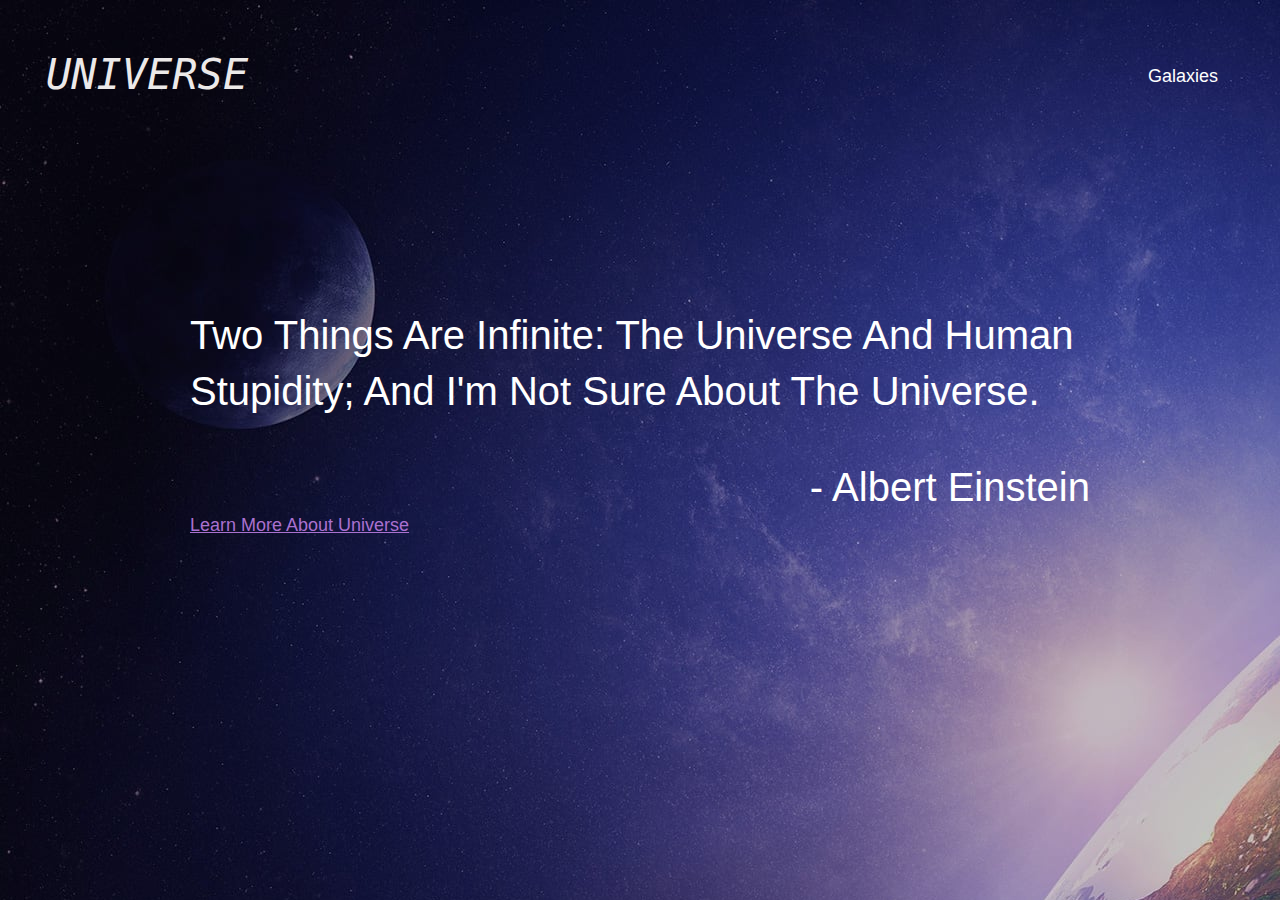
==== index.html @ 3e16603b "Website_AddedHomenAndGalaxyPages" ====
<!DOCTYPE html>
<html>

<head>
    <title>Universe</title>
    <link rel="stylesheet" type="text/css" href="css/index.css" />
</head>

<body>
    <div class="main">
        <div>
            <p class="title">Universe</p>
        </div>

        <div class="topnav">
            <a href="galaxies.html">Galaxies</a>
        </div>
    </div>

    <div>
        <p class="title"></p>
    </div>
    <div class="flex-container">
        <div>
            <p class="maincontent">Two things are infinite: the universe and human stupidity; and I'm not sure about
                the universe.</p>
            <div class="maincontent" style="text-align: right;">- Albert Einstein</div>
            <a href="aboutUniverse.html" class="link">Learn More About Universe</a>
        </div>
    </div>
</body>

</html>
---- css/index.css ----
body {
    background-image: url("../images/universe.jpg");
    font-family: 'Hind', sans-serif;
}

.flex-container {
    display: flex;
    justify-content: center;
    align-items: center;
    height: 300px;
    margin: 111px
}

.flex-container>div {
    width: 900px;
}

.main {
    justify-content: space-between;
    display: flex;
    margin-right: 3%;
    margin-left: 3%;
}

.title {
    color: #ece9e9;
    text-transform: uppercase;
    font-family: monospace;
    font-style: italic;
    font-size: 42px
}

.maincontent {
    color: white;
    font-family: unset;
    text-transform: capitalize;
    font-size: 40px;
    line-height: 1.4;
    text-align: left
}

.topnav {
    margin-top: 44px;
}

.topnav a {
    float: left;
    display: block;
    color: #fdfdfd;
    text-align: center;
    font-size: 18px;
    padding: 14px 16px;
    font-family: 'Hind', sans-serif;
    font-weight: 400;
    font-style: normal;
    color: #ffffff;
    text-decoration: none;
}

.topnav a:hover {
    background-color: #ddd;
    color: #2b357d;
}

.link {
    color: #aa71d0;
    text-decoration: underline;
    font-weight: 400;
    font-style: normal;
    font-size: 18px;
    line-height: 1.2;
    letter-spacing: 0px
}
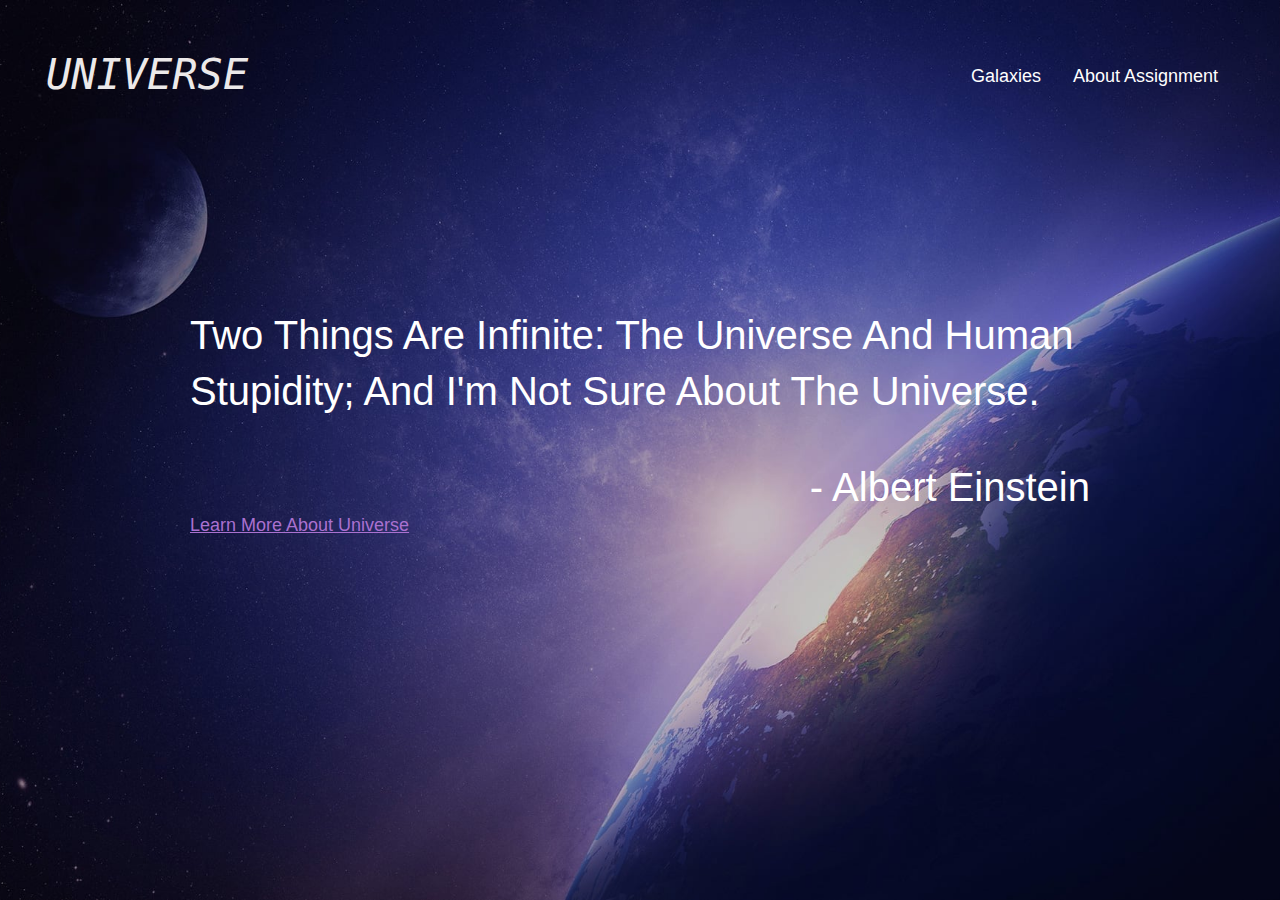
==== commit da11f42e: "AboutAssignment" ====
--- a/index.html
+++ b/index.html
@@ -14,6 +14,7 @@
 
         <div class="topnav">
             <a href="galaxies.html">Galaxies</a>
+            <a href="aboutAssignment.html">About Assignment</a>
         </div>
     </div>
 
--- a/css/index.css
+++ b/css/index.css
@@ -1,6 +1,10 @@
 body {
     background-image: url("../images/universe.jpg");
     font-family: 'Hind', sans-serif;
+    background-position: center;
+    background-size: cover;       
+    background-repeat: no-repeat;   
+    background-attachment: fixed;
 }
 
 .flex-container {
